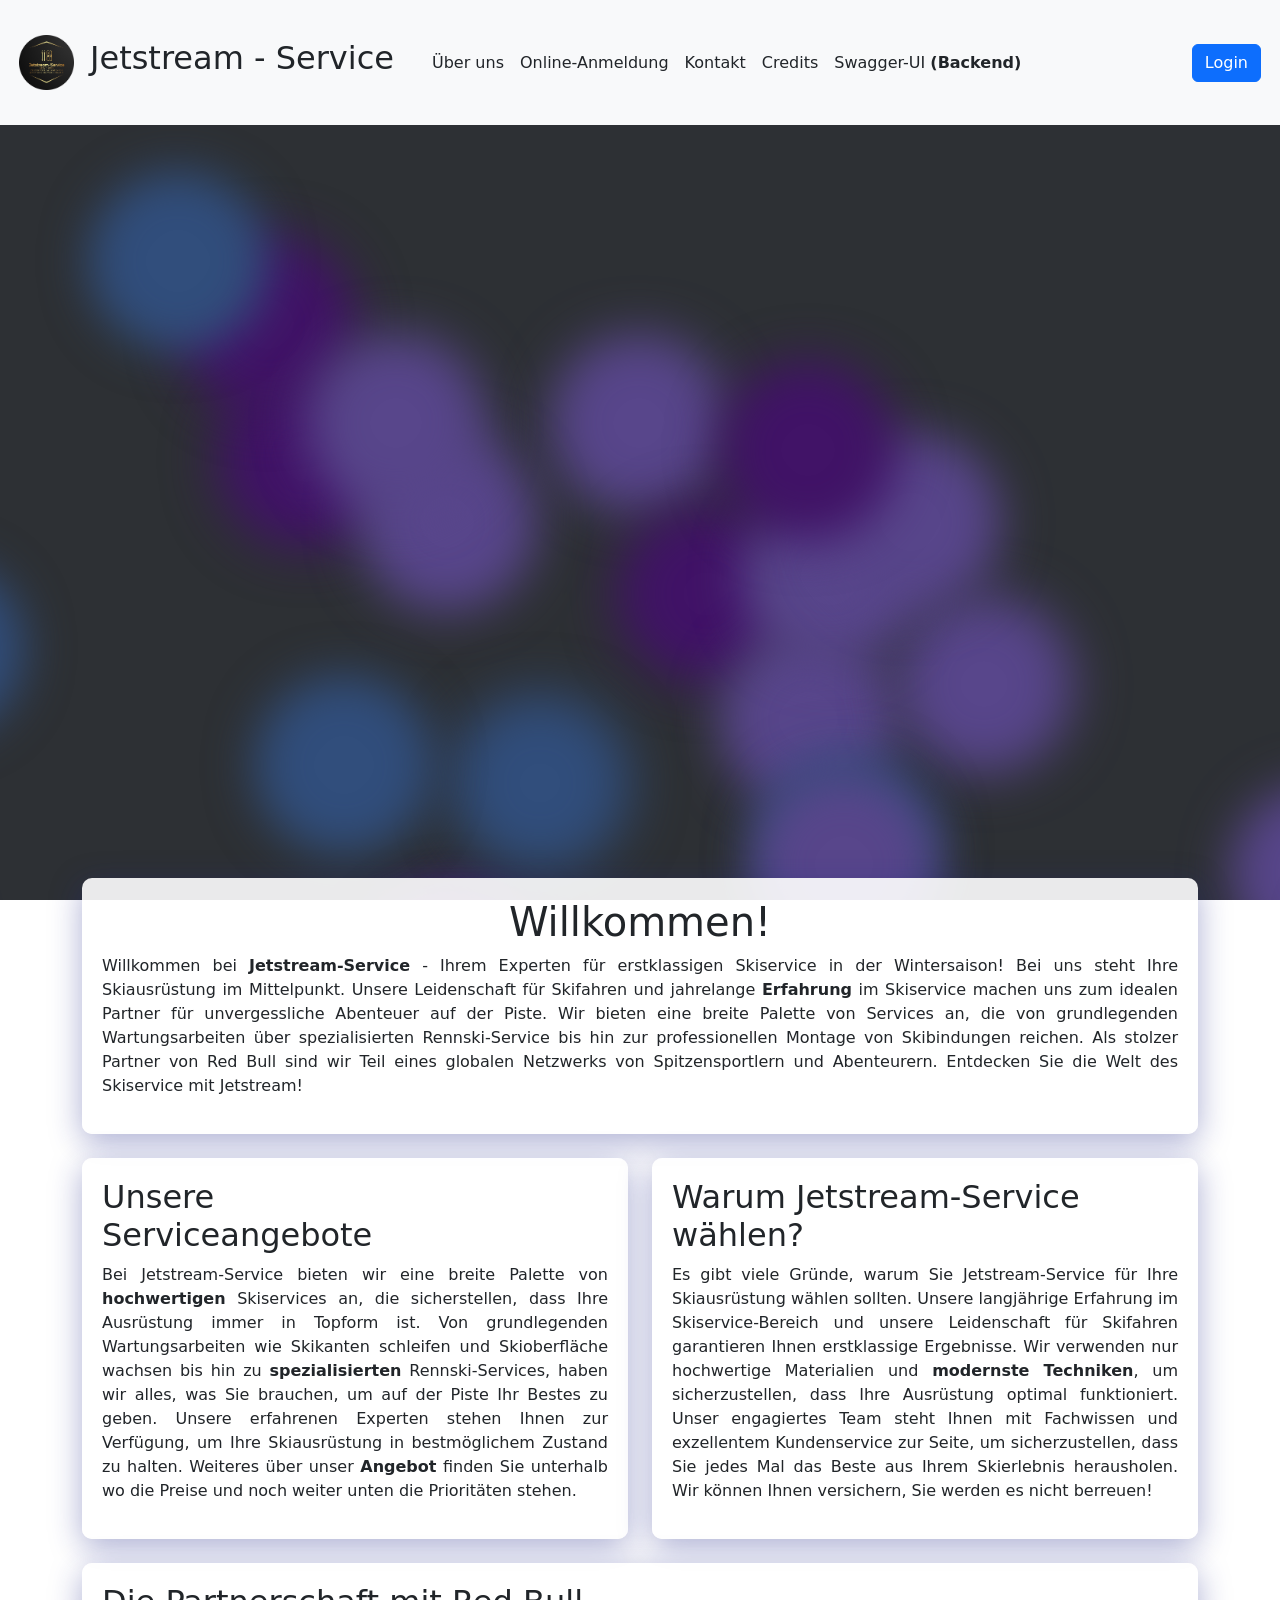
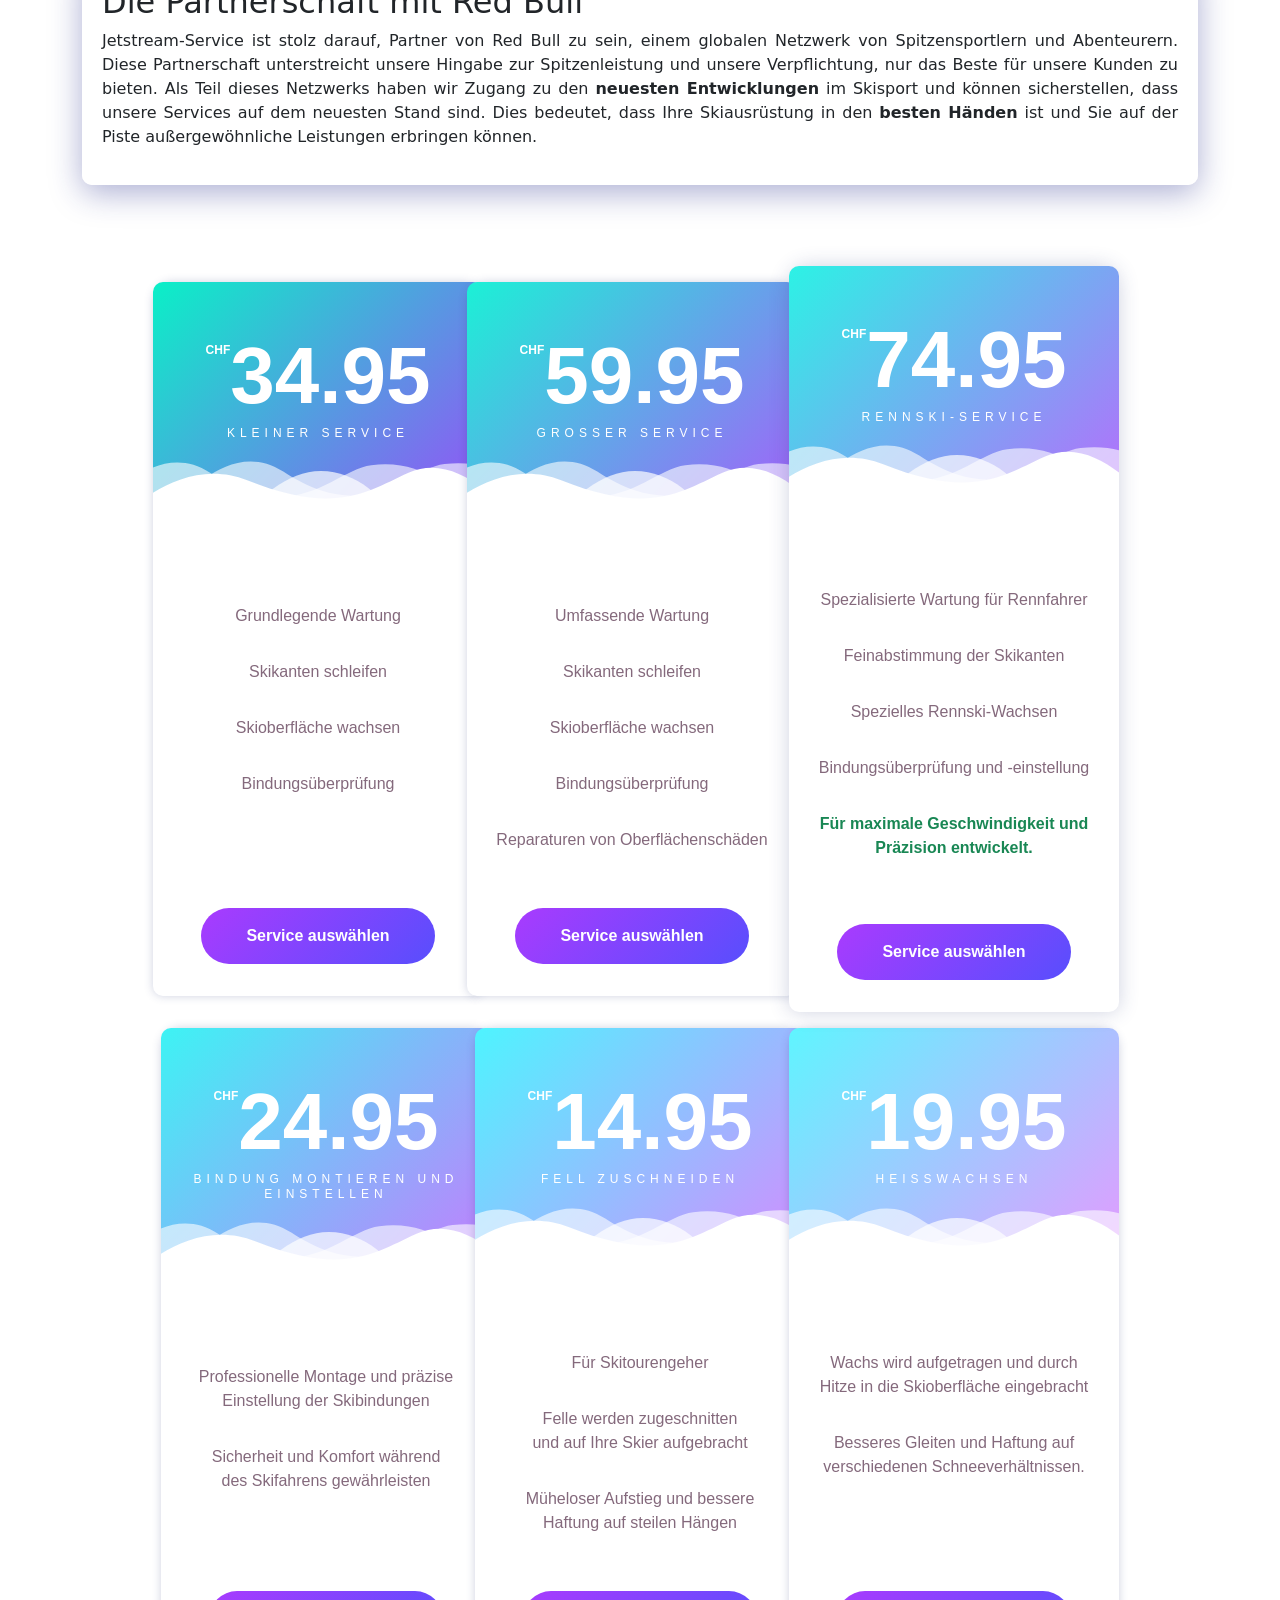
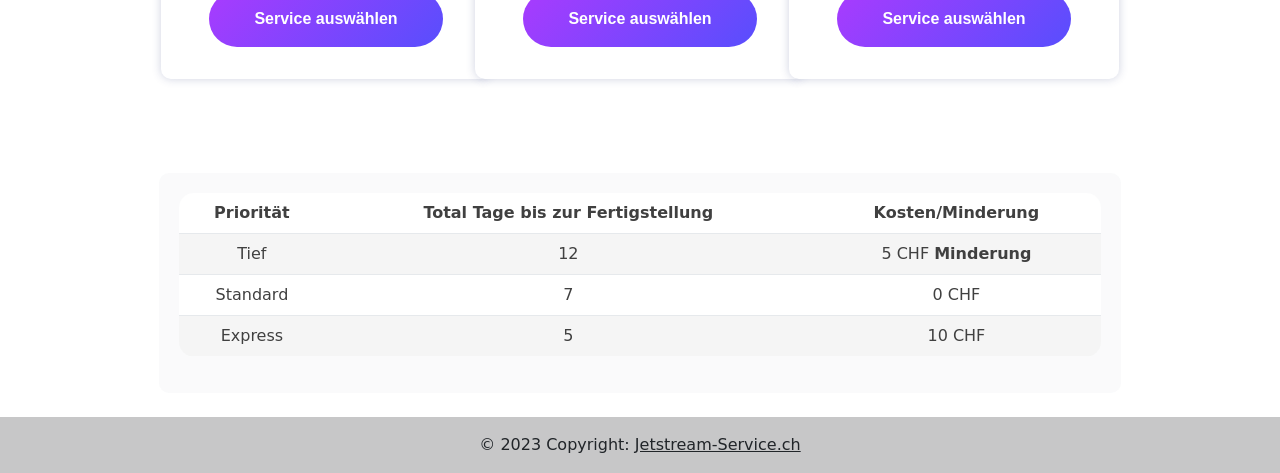
==== JetStreamAPI/wwwroot/index.html @ 01132467 "Added first version of the Frontend It is linked to the backend" ====
<!DOCTYPE html>
<html lang="en">

<head>
    <!-- TEMPLATE_START: templates\head.html -->
    <meta charset="UTF-8" />
    <meta name="viewport" content="width=device-width, initial-scale=1.0" />
    <link rel="icon" type="image/png" href="Web-logo.png" />
    <link rel="stylesheet" href="styles/background.css" />
    <link rel="stylesheet" href="styles/styles.css" />
    <link rel="stylesheet" href="styles/pricing.css">
    <link rel="stylesheet" href="styles/navigationsize.css">
    <link href="https://cdn.jsdelivr.net/npm/bootstrap@5.3.1/dist/css/bootstrap.min.css" rel="stylesheet"
        integrity="sha384-4bw+/aepP/YC94hEpVNVgiZdgIC5+VKNBQNGCHeKRQN+PtmoHDEXuppvnDJzQIu9" crossorigin="anonymous" />
    <!-- TEMPLATE_END: templates\head.html -->
    <link rel="stylesheet" href="styles/priority.css" />
    <script src="js/auth.js"></script>
    <title>Jetstream Hauptseite</title>
</head>

<body>
    <div class="background">
        <span></span>
        <span></span>
        <span></span>
        <span></span>
        <span></span>
        <span></span>
        <span></span>
        <span></span>
        <span></span>
        <span></span>
        <span></span>
        <span></span>
        <span></span>
        <span></span>
        <span></span>
        <span></span>
        <span></span>
        <span></span>
        <span></span>
        <span></span>
        <span></span>
        <span></span>
        <span></span>
        <span></span>
        <span></span>
        <span></span>
        <span></span>
    </div>
<!-- TEMPLATE_START: templates\navigation.html -->
<nav class="navbar navbar-expand-lg bg-body-tertiary fixed-top expanded" id="navbarid">
    <div class="container-fluid">
        <a class="navbar-brand" href="index.html">
            <img src="Jetstream-Circle-Logo.png" alt="Logo" width="55" height="55">
        </a>
        <h2 class="navbar-title"><a class="nav-link" href="index.html">Jetstream - Service</a></h2>
        <button
            class="navbar-toggler"
            type="button"
            data-bs-toggle="collapse"
            data-bs-target="#navbarNav"
            aria-controls="navbarNav"
            aria-expanded="false"
            aria-label="Toggle navigation"
        >
            <span class="navbar-toggler-icon"></span>
        </button>
        <div class="collapse navbar-collapse" id="navbarNav">
            <ul class="navbar-nav">
                <li class="nav-item">
                    <a class="nav-link" href="about-us.html">Über uns</a>
                </li>
                <li class="nav-item">
                    <a class="nav-link" href="buy.html">Online-Anmeldung</a>
                </li>
                <li class="nav-item">
                    <a class="nav-link" href="contact.html">Kontakt</a>
                </li>
                <li class="nav-item">
                    <a class="nav-link" href="credits.html">Credits</a>
                </li>
                <li class="nav-item">
                    <a class="nav-link" target="_blank" href="https://localhost:7092/swagger">Swagger-UI <strong>(Backend)</strong></a>
                </li>
            </ul>
            <ul class="navbar-nav ms-auto">
                <li class="nav-item">
                    <a href="registration.html" class="btn btn-primary" id="loginLink">Login</a>
                    <button class="btn btn-secondary" id="logoutButton" type="button" style="display: none;">Logout</button>
                </li>
            </ul>
        </div>
    </div>
</nav>
<!-- TEMPLATE_END: templates\navigation.html -->
    <div class="container" id="video-text-container">
        <div class="row">
            <div class="col-md-12 ">
                <div class="video-container">
                    <video autoplay loop muted>
                        <source src="Freeskiing-Redbull.mp4" type="video/mp4" />
                    </video>
                </div>
            </div>

            <div class="col-md-12">
                <div class="service-section bg-box mb-4">
                    <h1 class="text-center">Willkommen!</h1>
                    <p align="justify">
                        Willkommen bei <strong>Jetstream-Service</strong> - Ihrem Experten für erstklassigen Skiservice
                        in der Wintersaison!
                        Bei uns steht Ihre Skiausrüstung im Mittelpunkt. Unsere Leidenschaft für Skifahren und
                        jahrelange <strong>Erfahrung</strong>
                        im Skiservice machen uns zum idealen Partner für unvergessliche Abenteuer auf der Piste.
                        Wir bieten eine breite Palette von Services an, die von grundlegenden Wartungsarbeiten über
                        spezialisierten
                        Rennski-Service bis hin zur professionellen Montage von Skibindungen reichen.
                        Als stolzer Partner von Red Bull sind wir Teil eines globalen Netzwerks von Spitzensportlern und
                        Abenteurern.
                        Entdecken Sie die Welt des Skiservice mit Jetstream!
                    </p>
                </div>
            </div>

        </div>
        <div class="row">
            <div class="col-md-6">
                <div class="service-section bg-box mb-4">
                    <h2 class="section-title">Unsere<br>Serviceangebote</h2>
                    <p align="justify">
                        Bei Jetstream-Service bieten wir eine breite Palette von <strong>hochwertigen</strong>
                        Skiservices an,
                        die sicherstellen, dass Ihre Ausrüstung immer in Topform ist. Von grundlegenden Wartungsarbeiten
                        wie Skikanten schleifen und Skioberfläche wachsen bis hin zu <strong>spezialisierten</strong>
                        Rennski-Services,
                        haben wir alles, was Sie brauchen, um auf der Piste Ihr Bestes zu geben. Unsere erfahrenen
                        Experten
                        stehen Ihnen zur Verfügung, um Ihre Skiausrüstung in bestmöglichem Zustand zu halten. Weiteres
                        über
                        unser <strong>Angebot</strong> finden Sie unterhalb wo die Preise und noch weiter unten die
                        Prioritäten stehen.
                    </p>
                </div>
            </div>
            <div class="col-md-6">
                <div class="service-section bg-box mb-4">
                    <h2 class="section-title">Warum Jetstream-Service <br>wählen?</h2>
                    <p align="justify">
                        Es gibt viele Gründe, warum Sie Jetstream-Service für Ihre Skiausrüstung wählen sollten.
                        Unsere langjährige Erfahrung im Skiservice-Bereich und unsere Leidenschaft für Skifahren
                        garantieren Ihnen erstklassige Ergebnisse. Wir verwenden nur hochwertige Materialien und
                        <strong>modernste
                            Techniken</strong>, um sicherzustellen, dass Ihre Ausrüstung optimal funktioniert. Unser
                        engagiertes Team
                        steht Ihnen mit Fachwissen und exzellentem Kundenservice zur Seite, um sicherzustellen, dass Sie
                        jedes Mal das Beste aus Ihrem Skierlebnis herausholen. Wir können Ihnen versichern, Sie werden
                        es nicht
                        berreuen!
                    </p>
                </div>
            </div>
        </div>
        <div class="row">
            <div class="col-md-12">
                <div class="service-section bg-box mb-4">
                    <h2 class="section-title">Die Partnerschaft mit Red Bull</h2>
                    <p align="justify">
                        Jetstream-Service ist stolz darauf, Partner von Red Bull zu sein, einem globalen Netzwerk
                        von Spitzensportlern und Abenteurern. Diese Partnerschaft unterstreicht unsere Hingabe zur
                        Spitzenleistung und unsere Verpflichtung, nur das Beste für unsere Kunden zu bieten. Als Teil
                        dieses Netzwerks haben wir Zugang zu den <strong>neuesten Entwicklungen</strong> im Skisport und
                        können sicherstellen,
                        dass unsere Services auf dem neuesten Stand sind. Dies bedeutet, dass Ihre Skiausrüstung in den
                        <strong>besten
                            Händen</strong> ist und Sie auf der Piste außergewöhnliche Leistungen erbringen können.
                    </p>
                </div>
            </div>
        </div>
    </div>

    <section class="pricing-container">
        <center>
            <div class="pricing pricing-palden">
                <div class="pricing-item features-item ja-animate" data-animation="move-from-bottom" data-delay="item-0"
                    style="min-height: 497px;">
                    <div class="pricing-deco" style="background: linear-gradient(135deg,#0af0c7, #a93bfe)">
                        <svg class="pricing-deco-img" enable-background="new 0 0 300 100" height="100px" id="Layer_1"
                            preserveAspectRatio="none" version="1.1" viewBox="0 0 300 100" width="300px" x="0px"
                            xml:space="preserve" y="0px">
                            <path class="deco-layer deco-layer--1"
                                d="M30.913,43.944c0,0,42.911-34.464,87.51-14.191c77.31,35.14,113.304-1.952,146.638-4.729c48.654-4.056,69.94,16.218,69.94,16.218v54.396H30.913V43.944z"
                                fill="#FFFFFF" opacity="0.6"></path>
                            <path class="deco-layer deco-layer--2"
                                d="M-35.667,44.628c0,0,42.91-34.463,87.51-14.191c77.31,35.141,113.304-1.952,146.639-4.729c48.653-4.055,69.939,16.218,69.939,16.218v54.396H-35.667V44.628z"
                                fill="#FFFFFF" opacity="0.6"></path>
                            <path class="deco-layer deco-layer--3"
                                d="M43.415,98.342c0,0,48.283-68.927,109.133-68.927c65.886,0,97.983,67.914,97.983,67.914v3.716H42.401L43.415,98.342z"
                                fill="#FFFFFF" opacity="0.7"></path>
                            <path class="deco-layer deco-layer--4"
                                d="M-34.667,62.998c0,0,56-45.667,120.316-27.839C167.484,57.842,197,41.332,232.286,30.428c53.07-16.399,104.047,36.903,104.047,36.903l1.333,36.667l-372-2.954L-34.667,62.998z"
                                fill="#FFFFFF"></path>
                        </svg>
                        <div class="pricing-price"><span class="pricing-currency">CHF</span>34.95

                        </div>
                        <h3 class="pricing-title">Kleiner Service</h3>
                    </div>
                    <ul class="pricing-feature-list">
                        <li class="pricing-feature">Grundlegende Wartung</li>
                        <li class="pricing-feature">Skikanten schleifen</li>
                        <li class="pricing-feature">Skioberfläche wachsen</li>
                        <li class="pricing-feature">Bindungsüberprüfung</li>
                    </ul>
                    <button class="pricing-action select-option" data-option="Kleiner-Service">Service auswählen</button>
                </div>
                <div class="pricing-item features-item ja-animate" data-animation="move-from-bottom" data-delay="item-0"
                    style="min-height: 497px;">
                    <div class="pricing-deco" style="background-image: linear-gradient(135deg, #1bf1d6, #b84bff)">
                        <svg class="pricing-deco-img" enable-background="new 0 0 300 100" height="100px" id="Layer_1"
                            preserveAspectRatio="none" version="1.1" viewBox="0 0 300 100" width="300px" x="0px"
                            xml:space="preserve" y="0px">
                            <path class="deco-layer deco-layer--1"
                                d="M30.913,43.944c0,0,42.911-34.464,87.51-14.191c77.31,35.14,113.304-1.952,146.638-4.729c48.654-4.056,69.94,16.218,69.94,16.218v54.396H30.913V43.944z"
                                fill="#FFFFFF" opacity="0.6"></path>
                            <path class="deco-layer deco-layer--2"
                                d="M-35.667,44.628c0,0,42.91-34.463,87.51-14.191c77.31,35.141,113.304-1.952,146.639-4.729c48.653-4.055,69.939,16.218,69.939,16.218v54.396H-35.667V44.628z"
                                fill="#FFFFFF" opacity="0.6"></path>
                            <path class="deco-layer deco-layer--3"
                                d="M43.415,98.342c0,0,48.283-68.927,109.133-68.927c65.886,0,97.983,67.914,97.983,67.914v3.716H42.401L43.415,98.342z"
                                fill="#FFFFFF" opacity="0.7"></path>
                            <path class="deco-layer deco-layer--4"
                                d="M-34.667,62.998c0,0,56-45.667,120.316-27.839C167.484,57.842,197,41.332,232.286,30.428c53.07-16.399,104.047,36.903,104.047,36.903l1.333,36.667l-372-2.954L-34.667,62.998z"
                                fill="#FFFFFF"></path>
                        </svg>
                        <div class="pricing-price"><span class="pricing-currency">CHF</span>59.95

                        </div>
                        <h3 class="pricing-title">Grosser Service</h3>
                    </div>
                    <ul class="pricing-feature-list">
                        <li class="pricing-feature">Umfassende Wartung</li>
                        <li class="pricing-feature">Skikanten schleifen</li>
                        <li class="pricing-feature">Skioberfläche wachsen</li>
                        <li class="pricing-feature">Bindungsüberprüfung</li>
                        <li class="pricing-feature">Reparaturen von Oberflächenschäden</li>
                    </ul>
                    <button class="pricing-action select-option" data-option="Grosser-Service">Service auswählen</button>
                </div>
                <!--"pricing__item--featured" sorgt dafür dass es hervorgehoben wird. -->
                <div class="pricing-item features-item ja-animate pricing__item--featured"
                    data-animation="move-from-bottom" data-delay="item-0" style="min-height: 497px;">
                    <div class="pricing-deco" style="background-image: linear-gradient(135deg, #2cf2e5, #c75cff)">
                        <svg class="pricing-deco-img" enable-background="new 0 0 300 100" height="100px" id="Layer_1"
                            preserveAspectRatio="none" version="1.1" viewBox="0 0 300 100" width="300px" x="0px"
                            xml:space="preserve" y="0px">
                            <path class="deco-layer deco-layer--1"
                                d="M30.913,43.944c0,0,42.911-34.464,87.51-14.191c77.31,35.14,113.304-1.952,146.638-4.729c48.654-4.056,69.94,16.218,69.94,16.218v54.396H30.913V43.944z"
                                fill="#FFFFFF" opacity="0.6"></path>
                            <path class="deco-layer deco-layer--2"
                                d="M-35.667,44.628c0,0,42.91-34.463,87.51-14.191c77.31,35.141,113.304-1.952,146.639-4.729c48.653-4.055,69.939,16.218,69.939,16.218v54.396H-35.667V44.628z"
                                fill="#FFFFFF" opacity="0.6"></path>
                            <path class="deco-layer deco-layer--3"
                                d="M43.415,98.342c0,0,48.283-68.927,109.133-68.927c65.886,0,97.983,67.914,97.983,67.914v3.716H42.401L43.415,98.342z"
                                fill="#FFFFFF" opacity="0.7"></path>
                            <path class="deco-layer deco-layer--4"
                                d="M-34.667,62.998c0,0,56-45.667,120.316-27.839C167.484,57.842,197,41.332,232.286,30.428c53.07-16.399,104.047,36.903,104.047,36.903l1.333,36.667l-372-2.954L-34.667,62.998z"
                                fill="#FFFFFF"></path>
                        </svg>
                        <div class="pricing-price"><span class="pricing-currency">CHF</span>74.95

                        </div>
                        <h3 class="pricing-title">Rennski-Service</h3>
                    </div>
                    <ul class="pricing-feature-list">
                        <li class="pricing-feature">Spezialisierte Wartung für Rennfahrer</li>
                        <li class="pricing-feature">Feinabstimmung der Skikanten</li>
                        <li class="pricing-feature">Spezielles Rennski-Wachsen</li>
                        <li class="pricing-feature">Bindungsüberprüfung und -einstellung</li>
                        <li class="pricing-feature text-success"><strong>Für maximale Geschwindigkeit und Präzision
                                entwickelt.</strong></li>
                    </ul>
                    <button class="pricing-action select-option" data-option="Rennski-Service">Service auswählen</button>
                </div>
                <div class="pricing-item features-item ja-animate" data-animation="move-from-bottom" data-delay="item-0"
                    style="min-height: 497px;">
                    <div class="pricing-deco" style="background-image: linear-gradient(135deg, #3df3f4, #d66dff)">
                        <svg class="pricing-deco-img" enable-background="new 0 0 300 100" height="100px" id="Layer_1"
                            preserveAspectRatio="none" version="1.1" viewBox="0 0 300 100" width="300px" x="0px"
                            xml:space="preserve" y="0px">
                            <path class="deco-layer deco-layer--1"
                                d="M30.913,43.944c0,0,42.911-34.464,87.51-14.191c77.31,35.14,113.304-1.952,146.638-4.729c48.654-4.056,69.94,16.218,69.94,16.218v54.396H30.913V43.944z"
                                fill="#FFFFFF" opacity="0.6"></path>
                            <path class="deco-layer deco-layer--2"
                                d="M-35.667,44.628c0,0,42.91-34.463,87.51-14.191c77.31,35.141,113.304-1.952,146.639-4.729c48.653-4.055,69.939,16.218,69.939,16.218v54.396H-35.667V44.628z"
                                fill="#FFFFFF" opacity="0.6"></path>
                            <path class="deco-layer deco-layer--3"
                                d="M43.415,98.342c0,0,48.283-68.927,109.133-68.927c65.886,0,97.983,67.914,97.983,67.914v3.716H42.401L43.415,98.342z"
                                fill="#FFFFFF" opacity="0.7"></path>
                            <path class="deco-layer deco-layer--4"
                                d="M-34.667,62.998c0,0,56-45.667,120.316-27.839C167.484,57.842,197,41.332,232.286,30.428c53.07-16.399,104.047,36.903,104.047,36.903l1.333,36.667l-372-2.954L-34.667,62.998z"
                                fill="#FFFFFF"></path>
                        </svg>
                        <div class="pricing-price"><span class="pricing-currency">CHF</span>24.95

                        </div>
                        <h3 class="pricing-title">Bindung montieren und einstellen</h3>
                    </div>
                    <ul class="pricing-feature-list">
                        <li class="pricing-feature">Professionelle Montage und präzise<br>Einstellung der Skibindungen
                        </li>
                        <li class="pricing-feature">Sicherheit und Komfort während<br>des Skifahrens gewährleisten</li>
                    </ul>
                    <button class="pricing-action select-option" data-option="Bindung-montieren-und-einstellen">Service auswählen</button>
                </div>
                <div class="pricing-item features-item ja-animate" data-animation="move-from-bottom" data-delay="item-1"
                    style="min-height: 497px;">
                    <div class="pricing-deco" style="background-image: linear-gradient(135deg, #4ef4ff, #e57eff)">
                        <svg class="pricing-deco-img" enable-background="new 0 0 300 100" height="100px" id="Layer_1"
                            preserveAspectRatio="none" version="1.1" viewBox="0 0 300 100" width="300px" x="0px"
                            xml:space="preserve" y="0px">
                            <path class="deco-layer deco-layer--1"
                                d="M30.913,43.944c0,0,42.911-34.464,87.51-14.191c77.31,35.14,113.304-1.952,146.638-4.729c48.654-4.056,69.94,16.218,69.94,16.218v54.396H30.913V43.944z"
                                fill="#FFFFFF" opacity="0.6"></path>
                            <path class="deco-layer deco-layer--2"
                                d="M-35.667,44.628c0,0,42.91-34.463,87.51-14.191c77.31,35.141,113.304-1.952,146.639-4.729c48.653-4.055,69.939,16.218,69.939,16.218v54.396H-35.667V44.628z"
                                fill="#FFFFFF" opacity="0.6"></path>
                            <path class="deco-layer deco-layer--3"
                                d="M43.415,98.342c0,0,48.283-68.927,109.133-68.927c65.886,0,97.983,67.914,97.983,67.914v3.716H42.401L43.415,98.342z"
                                fill="#FFFFFF" opacity="0.7"></path>
                            <path class="deco-layer deco-layer--4"
                                d="M-34.667,62.998c0,0,56-45.667,120.316-27.839C167.484,57.842,197,41.332,232.286,30.428c53.07-16.399,104.047,36.903,104.047,36.903l1.333,36.667l-372-2.954L-34.667,62.998z"
                                fill="#FFFFFF"></path>
                        </svg>
                        <div class="pricing-price"><span class="pricing-currency">CHF</span>14.95

                        </div>
                        <h3 class="pricing-title">Fell zuschneiden</h3>
                    </div>
                    <ul class="pricing-feature-list">
                        <li class="pricing-feature">Für Skitourengeher</li>
                        <li class="pricing-feature">Felle werden zugeschnitten<br>und auf Ihre Skier aufgebracht</li>
                        <li class="pricing-feature">Müheloser Aufstieg und bessere<br>Haftung auf steilen Hängen</li>
                    </ul>
                    <button class="pricing-action select-option" data-option="Fell-zuschneiden">Service auswählen</button>
                </div>
                <div class="pricing-item features-item ja-animate" data-animation="move-from-bottom" data-delay="item-2"
                    style="min-height: 497px;">
                    <div class="pricing-deco" style="background-image: linear-gradient(135deg, #5ff5ff, #f48fff)">
                        <svg class="pricing-deco-img" enable-background="new 0 0 300 100" height="100px" id="Layer_1"
                            preserveAspectRatio="none" version="1.1" viewBox="0 0 300 100" width="300px" x="0px"
                            xml:space="preserve" y="0px">
                            <path class="deco-layer deco-layer--1"
                                d="M30.913,43.944c0,0,42.911-34.464,87.51-14.191c77.31,35.14,113.304-1.952,146.638-4.729c48.654-4.056,69.94,16.218,69.94,16.218v54.396H30.913V43.944z"
                                fill="#FFFFFF" opacity="0.6"></path>
                            <path class="deco-layer deco-layer--2"
                                d="M-35.667,44.628c0,0,42.91-34.463,87.51-14.191c77.31,35.141,113.304-1.952,146.639-4.729c48.653-4.055,69.939,16.218,69.939,16.218v54.396H-35.667V44.628z"
                                fill="#FFFFFF" opacity="0.6"></path>
                            <path class="deco-layer deco-layer--3"
                                d="M43.415,98.342c0,0,48.283-68.927,109.133-68.927c65.886,0,97.983,67.914,97.983,67.914v3.716H42.401L43.415,98.342z"
                                fill="#FFFFFF" opacity="0.7"></path>
                            <path class="deco-layer deco-layer--4"
                                d="M-34.667,62.998c0,0,56-45.667,120.316-27.839C167.484,57.842,197,41.332,232.286,30.428c53.07-16.399,104.047,36.903,104.047,36.903l1.333,36.667l-372-2.954L-34.667,62.998z"
                                fill="#FFFFFF"></path>
                        </svg>
                        <div class="pricing-price"><span class="pricing-currency">CHF</span>19.95

                        </div>
                        <h3 class="pricing-title">Heisswachsen</h3>
                    </div>
                    <ul class="pricing-feature-list">
                        <li class="pricing-feature">Wachs wird aufgetragen und durch<br>Hitze in die Skioberfläche
                            eingebracht</li>
                        <li class="pricing-feature">Besseres Gleiten und Haftung auf<br>verschiedenen
                            Schneeverhältnissen.</li>
                    </ul>
                    <button class="pricing-action select-option" data-option="Heisswachsen">Service auswählen</button>
                </div>


    </section>
    <div class="rounded-box text-center; width 100% col-md-12" id="table-opacity">
        <table class="table table-striped table-condensed text-center rounded-table custom-table">
            <thead>
                <tr>
                    <th>Priorität</th>
                    <th>Total Tage bis zur Fertigstellung</th>
                    <th>Kosten/Minderung</th>
                </tr>
            </thead>
            <tbody>
                <tr>
                    <td>Tief</td>
                    <td>12</td>
                    <td>5 CHF <strong>Minderung</strong></td>
                </tr>
                <tr>
                    <td>Standard</td>
                    <td>7</td>
                    <td>0 CHF</td>
                </tr>
                <tr>
                    <td>Express</td>
                    <td>5</td>
                    <td>10 CHF</td>
                </tr>
            </tbody>
        </table>
    </div>
    <br>

    <footer class="bg-light text-center text-lg-start">

        <div class="text-center p-3" style="background-color: rgba(0, 0, 0, 0.2);">
            © 2023 Copyright:
            <a class="text-dark" href="index.html">Jetstream-Service.ch</a>
        </div>
    </footer>
    <script src="https://cdn.jsdelivr.net/npm/bootstrap@5.3.1/dist/js/bootstrap.bundle.min.js"
        integrity="sha384-HwwvtgBNo3bZJJLYd8oVXjrBZt8cqVSpeBNS5n7C8IVInixGAoxmnlMuBnhbgrkm" crossorigin="anonymous">
        </script>
    <script src="js/navigation-animation.js"></script>
    <script src="js/serviceselection.js"></script>
    <script src="js/localstorage.js"></script>
</body>

</html>
---- JetStreamAPI/wwwroot/styles/background.css ----
@keyframes move {
  100% {
    transform: translate3d(0, 0, 1px) rotate(360deg);
  }
}

.background {
  position: fixed;
  width: 100vw;
  height: 100vh;
  top: 0;
  left: 0;
  background: #2d3034;
  overflow: hidden;
  z-index: -1;
}

.background span {
  width: 20vmin;
  height: 20vmin;
  border-radius: 20vmin;
  backface-visibility: hidden;
  position: absolute;
  animation: move;
  animation-duration: 27;
  animation-timing-function: linear;
  animation-iteration-count: infinite;
}

.background span:nth-child(0) {
  color: #411367;
  top: 49%;
  left: 69%;
  animation-duration: 166s;
  animation-delay: -14s;
  transform-origin: 7vw 4vh;
  box-shadow: -40vmin 0 5.0911443418275315vmin currentColor;
}
.background span:nth-child(1) {
  color: #58468b;
  top: 37%;
  left: 71%;
  animation-duration: 213s;
  animation-delay: -86s;
  transform-origin: 18vw 17vh;
  box-shadow: -40vmin 0 5.569161486841486vmin currentColor;
}
.background span:nth-child(2) {
  color: #411367;
  top: 41%;
  left: 45%;
  animation-duration: 169s;
  animation-delay: -26s;
  transform-origin: -18vw 23vh;
  box-shadow: -40vmin 0 5.639182262402427vmin currentColor;
}
.background span:nth-child(3) {
  color: #58468b;
  top: 87%;
  left: 68%;
  animation-duration: 67s;
  animation-delay: -80s;
  transform-origin: -15vw 13vh;
  box-shadow: 40vmin 0 5.332234961254838vmin currentColor;
}
.background span:nth-child(4) {
  color: #58468b;
  top: 100%;
  left: 56%;
  animation-duration: 200s;
  animation-delay: -134s;
  transform-origin: 6vw -13vh;
  box-shadow: -40vmin 0 5.548313280773083vmin currentColor;
}
.background span:nth-child(5) {
  color: #411367;
  top: 56%;
  left: 20%;
  animation-duration: 83s;
  animation-delay: -130s;
  transform-origin: -21vw 21vh;
  box-shadow: 40vmin 0 5.760729331180556vmin currentColor;
}
.background span:nth-child(6) {
  color: #411367;
  top: 96%;
  left: 75%;
  animation-duration: 202s;
  animation-delay: -108s;
  transform-origin: 12vw -9vh;
  box-shadow: 40vmin 0 5.460812747637511vmin currentColor;
}
.background span:nth-child(7) {
  color: #411367;
  top: 99%;
  left: 57%;
  animation-duration: 24s;
  animation-delay: -202s;
  transform-origin: 20vw -3vh;
  box-shadow: -40vmin 0 5.658533231831892vmin currentColor;
}
.background span:nth-child(8) {
  color: #58468b;
  top: 48%;
  left: 56%;
  animation-duration: 114s;
  animation-delay: -169s;
  transform-origin: -3vw -21vh;
  box-shadow: -40vmin 0 5.392954949250462vmin currentColor;
}
.background span:nth-child(9) {
  color: #58468b;
  top: 70%;
  left: 28%;
  animation-duration: 117s;
  animation-delay: -17s;
  transform-origin: 8vw 7vh;
  box-shadow: 40vmin 0 5.347915215717762vmin currentColor;
}
.background span:nth-child(10) {
  color: #411367;
  top: 39%;
  left: 95%;
  animation-duration: 99s;
  animation-delay: -228s;
  transform-origin: 19vw 23vh;
  box-shadow: 40vmin 0 5.003645798040459vmin currentColor;
}
.background span:nth-child(11) {
  color: #58468b;
  top: 66%;
  left: 98%;
  animation-duration: 108s;
  animation-delay: -179s;
  transform-origin: -23vw -22vh;
  box-shadow: -40vmin 0 5.691194141812428vmin currentColor;
}
.background span:nth-child(12) {
  color: #314e7c;
  top: 77%;
  left: 7%;
  animation-duration: 100s;
  animation-delay: -71s;
  transform-origin: 24vw -13vh;
  box-shadow: 40vmin 0 5.871433268231711vmin currentColor;
}
.background span:nth-child(13) {
  color: #411367;
  top: 26%;
  left: 42%;
  animation-duration: 165s;
  animation-delay: -79s;
  transform-origin: -4vw -19vh;
  box-shadow: -40vmin 0 5.570686808134637vmin currentColor;
}
.background span:nth-child(14) {
  color: #314e7c;
  top: 21%;
  left: 8%;
  animation-duration: 167s;
  animation-delay: -97s;
  transform-origin: -7vw -18vh;
  box-shadow: -40vmin 0 5.717942708933917vmin currentColor;
}
.background span:nth-child(15) {
  color: #314e7c;
  top: 38%;
  left: 89%;
  animation-duration: 219s;
  animation-delay: -114s;
  transform-origin: 22vw -15vh;
  box-shadow: 40vmin 0 5.248126015315776vmin currentColor;
}
.background span:nth-child(16) {
  color: #314e7c;
  top: 84%;
  left: 31%;
  animation-duration: 206s;
  animation-delay: -69s;
  transform-origin: -7vw 11vh;
  box-shadow: 40vmin 0 5.504964281580543vmin currentColor;
}
.background span:nth-child(17) {
  color: #58468b;
  top: 37%;
  left: 52%;
  animation-duration: 9s;
  animation-delay: -79s;
  transform-origin: -23vw 11vh;
  box-shadow: -40vmin 0 5.5148395527303835vmin currentColor;
}
.background span:nth-child(18) {
  color: #314e7c;
  top: 19%;
  left: 35%;
  animation-duration: 90s;
  animation-delay: -109s;
  transform-origin: 17vw 5vh;
  box-shadow: -40vmin 0 5.0739022905794835vmin currentColor;
}
.background span:nth-child(19) {
  color: #314e7c;
  top: 75%;
  left: 48%;
  animation-duration: 89s;
  animation-delay: -203s;
  transform-origin: 3vw -11vh;
  box-shadow: -40vmin 0 5.185465204675946vmin currentColor;
}
.background span:nth-child(20) {
  color: #58468b;
  top: 54%;
  left: 86%;
  animation-duration: 189s;
  animation-delay: -61s;
  transform-origin: 23vw -2vh;
  box-shadow: -40vmin 0 5.160062034580795vmin currentColor;
}
.background span:nth-child(21) {
  color: #314e7c;
  top: 93%;
  left: 78%;
  animation-duration: 192s;
  animation-delay: -61s;
  transform-origin: 9vw 19vh;
  box-shadow: 40vmin 0 5.171541494360904vmin currentColor;
}
.background span:nth-child(22) {
  color: #58468b;
  top: 86%;
  left: 87%;
  animation-duration: 162s;
  animation-delay: -119s;
  transform-origin: 2vw -9vh;
  box-shadow: -40vmin 0 5.354948117627009vmin currentColor;
}
.background span:nth-child(23) {
  color: #58468b;
  top: 95%;
  left: 10%;
  animation-duration: 230s;
  animation-delay: -38s;
  transform-origin: 20vw 22vh;
  box-shadow: -40vmin 0 5.733707632764531vmin currentColor;
}
.background span:nth-child(24) {
  color: #58468b;
  top: 48%;
  left: 36%;
  animation-duration: 126s;
  animation-delay: -162s;
  transform-origin: 25vw 23vh;
  box-shadow: 40vmin 0 5.170044320678487vmin currentColor;
}
.background span:nth-child(25) {
  color: #411367;
  top: 40%;
  left: 28%;
  animation-duration: 199s;
  animation-delay: -147s;
  transform-origin: 1vw -7vh;
  box-shadow: 40vmin 0 5.428781474874969vmin currentColor;
}
.background span:nth-child(26) {
  color: #314e7c;
  top: 62%;
  left: 16%;
  animation-duration: 220s;
  animation-delay: -25s;
  transform-origin: 7vw 18vh;
  box-shadow: -40vmin 0 5.137504142322vmin currentColor;
}
---- JetStreamAPI/wwwroot/styles/styles.css ----
.anmeldung {
  z-index: 1000;
}

.title-white {
  color: white;
}

.video-container {
  position: relative;
  padding-bottom: 56.25%; /* 16:9 aspect ratio */
  overflow: hidden;
  border-radius: 10px; /* Rounded corners */
  margin-bottom: 100px;
}

.video-container video {
  position: absolute;
  top: 0;
  left: 0;
  width: 100%;
  height: 100%;
}

#video-text-container {
  margin-top: 150px;
  margin-bottom: 150px;
}

.rounded-box {
  background-color: #f8f9fa;
  border-radius: 10px;
  padding: 20px;
  margin-top: 20px;
  width: 80%;
  margin-left: auto;
  margin-right: auto;
  opacity: 1;
}

.bg-box {
  background: rgba(255, 255, 255, 0.9);
  box-shadow: 0 8px 32px 0 rgba(31, 38, 135, 0.37);
  border-radius: 10px;
}

.service-section {
  padding: 20px; /* Adjust this value as needed */
}

.navbar-nav .nav-link,
.navbar-title a {
  position: relative;
  transition: color 0.5s ease; /* Adding smooth transition */
  color: inherit; /* Inherit the color from the parent element */
  text-decoration: none; /* Remove default underline */
}

.navbar-nav .nav-link::before,
.navbar-title a::before {
  content: "";
  position: absolute;
  width: 100%;
  height: 2px;
  bottom: 0;
  left: 0;
  background-color: hsl(197, 100%, 76%); /* Change this to your desired color */
  transform: scaleX(0); /* Initial width */
  transform-origin: left;
  transition: transform 0.5s ease; /* Adding animation */
}

.navbar-nav .nav-link:hover,
.navbar-title a:hover {
  color: hwb(266 41% 1%); /* Change this to your desired color */
}

.navbar-nav .nav-link:hover::before,
.navbar-title a:hover::before {
  transform: scaleX(1); /* Expand width on hover */
}

.navbar-title {
  margin-right: 30px; /* Adjust the margin as needed */
}

#table-opacity {
  opacity: 75%;
  max-width: 962px;
}

.center-screen {
  display: flex;
  justify-content: center;
  align-items: center;
  height: 100vh;
}
.custom-form {
  width: 65%;
  border-radius: 10px;
  opacity: 85%;
  padding: 20px;
}

.credit-box {
  position: absolute;
  border-radius: 10px;
  color: white;
  top: 50%;
  left: 50%;
  transform: translate(-50%, -50%);
  padding: 15px;
  text-align: center;
  background: rgba(255, 255, 255, 0.35);
  box-shadow: 0 8px 32px 0 rgba(31, 38, 135, 0.37);
  backdrop-filter: blur(18.5px);
  -webkit-backdrop-filter: blur(18.5px);
  border-radius: 10px;
  border: 1px solid rgba(255, 255, 255, 0.18);
}

.contact-box {
  position: absolute;
  border-radius: 10px;
  color: white;
  top: 50%;
  left: 50%;
  transform: translate(-50%, -50%);
  padding: 15px;
  text-align: center;
  background: rgba(255, 255, 255, 0.55);
  box-shadow: 0 8px 32px 0 rgba(31, 38, 135, 0.37);
  backdrop-filter: blur(18.5px);
  -webkit-backdrop-filter: blur(18.5px);
  border-radius: 10px;
  border: 1px solid rgba(255, 255, 255, 0.18);
}

.about-us-box {
  position: absolute;
  border-radius: 10px;
  color: white;
  top: 50%;
  left: 50%;
  transform: translate(-50%, -50%);
  padding: 15px;
  text-align: center;
  background: rgba(255, 255, 255, 0.55);
  box-shadow: 0 8px 32px 0 rgba(31, 38, 135, 0.37);
  backdrop-filter: blur(18.5px);
  -webkit-backdrop-filter: blur(18.5px);
  border-radius: 10px;
  border: 1px solid rgba(255, 255, 255, 0.18);
}

.pricing-palden {
  max-width: 960px;
}

section {
  margin-top: -125px;
}

.rounded-table {
  background-color: #f8f9fa;
  border-radius: 15px;
  overflow: hidden;
}
/* Target the last row and remove its border */
.custom-table tbody tr:last-child {
  border-bottom: transparent;
}
---- JetStreamAPI/wwwroot/styles/pricing.css ----
body {
  -webkit-font-smoothing: antialiased;
  background-color: rgba(0, 0, 0, 0.8);
}

section {
  color: #7a90ff;
  padding: 2em 0 8em;
  min-height: 100vh;
  position: relative;
  -webkit-font-smoothing: antialiased;
  padding-bottom: 10px;
}

.pricing {
  display: -webkit-flex;
  display: flex;
  -webkit-flex-wrap: wrap;
  flex-wrap: wrap;
  -webkit-justify-content: center;
  justify-content: center;
  width: 100%;
  margin: 0 auto 3em;
}

.pricing-item {
  position: relative;
  display: -webkit-flex;
  display: flex;
  -webkit-flex-direction: column;
  flex-direction: column;
  -webkit-align-items: stretch;
  align-items: stretch;
  text-align: center;
  -webkit-flex: 0 1 330px;
  flex: 0 1 330px;
}

.pricing-action {
  color: inherit;
  border: none;
  background: none;
  cursor: pointer;
}

.pricing-action:focus {
  outline: none;
}

.pricing-feature-list {
  text-align: left;
}

.pricing-palden .pricing-item {
  font-family: "Open Sans", sans-serif;
  cursor: default;
  color: #84697c;
  background: #fff;
  box-shadow: 0 0 10px rgba(46, 59, 125, 0.23);
  border-radius: 20px 20px 10px 10px;
  margin: 1em;
}

@media screen and (min-width: 66.25em) {
  .pricing-palden .pricing-item {
    margin: 1em -0.5em;
  }
  .pricing-palden .pricing__item--featured {
    margin: 0;
    z-index: 10;
    box-shadow: 0 0 20px rgba(46, 59, 125, 0.23);
  }
}

.pricing-palden .pricing-deco {
  border-radius: 10px 10px 0 0;
  background: linear-gradient(135deg, #4097f9, #0af0c7);
  padding: 4em 0 9em;
  position: relative;
}

.pricing-palden .pricing-deco-img {
  position: absolute;
  bottom: 0;
  left: 0;
  width: 100%;
  height: 160px;
}

.pricing-palden .pricing-title {
  font-size: 0.75em;
  margin: 0;
  text-transform: uppercase;
  letter-spacing: 5px;
  color: #fff;
}

.pricing-palden .deco-layer {
  -webkit-transition: -webkit-transform 0.5s;
  transition: transform 0.5s;
}

.pricing-palden .pricing-item:hover .deco-layer--1 {
  -webkit-transform: translate3d(15px, 0, 0);
  transform: translate3d(15px, 0, 0);
}

.pricing-palden .pricing-item:hover .deco-layer--2 {
  -webkit-transform: translate3d(-15px, 0, 0);
  transform: translate3d(-15px, 0, 0);
}

.pricing-palden .icon {
  font-size: 2.5em;
}

.pricing-palden .pricing-price {
  font-size: 5em;
  font-weight: bold;
  padding: 0;
  color: #fff;
  margin: 0 0 0.25em 0;
  line-height: 0.75;
}

.pricing-palden .pricing-currency {
  font-size: 0.15em;
  vertical-align: top;
}

.pricing-palden .pricing-period {
  font-size: 0.15em;
  padding: 0 0 0 0.5em;
  font-style: italic;
}

.pricing-palden .pricing__sentence {
  font-weight: bold;
  margin: 0 0 1em 0;
  padding: 0 0 0.5em;
}

.pricing-palden .pricing-feature-list {
  margin: 0;
  padding: 0.25em 0 2.5em;
  list-style: none;
  text-align: center;
}

.pricing-palden .pricing-feature {
  padding: 1em 0;
}

.pricing-palden .pricing-action {
  font-weight: bold;
  margin: auto 3em 2em 3em;
  padding: 1em 2em;
  color: #fff;
  border-radius: 30px;
  background: linear-gradient(135deg, #a93bfe, #584efd);
  -webkit-transition: background-color 0.3s;
  transition: background-color 0.3s;
}

.pricing-palden .pricing-action:hover,
.pricing-palden .pricing-action:focus {
  background: linear-gradient(135deg, #fd7d57, #f55d59);
}

.pricing-palden .pricing-item--featured .pricing-deco {
  padding: 5em 0 8.885em 0;
}

.pricing-palden {
  background-color: transparent !important;
}
---- JetStreamAPI/wwwroot/styles/navigationsize.css ----
#navbarid.expanded {
  padding: 30px 7px;
}

#navbarid {
  padding: 10px 7px;
  margin-bottom: 10px;
  transition: padding 0.3s ease-in-out;
  position: fixed;
}
---- JetStreamAPI/wwwroot/styles/priority.css ----
html,
body,
.intro {
  height: 100%;
}

table td,
table th {
  text-overflow: ellipsis;
  white-space: nowrap;
  overflow: hidden;
}

.mask-custom {
  background: rgba(24, 24, 16, .2);
  border-radius: 2em;
  backdrop-filter: blur(25px);
  border: 2px solid rgba(255, 255, 255, 0.05);
  background-clip: padding-box;
  box-shadow: 10px 10px 10px rgba(46, 54, 68, 0.03);
}
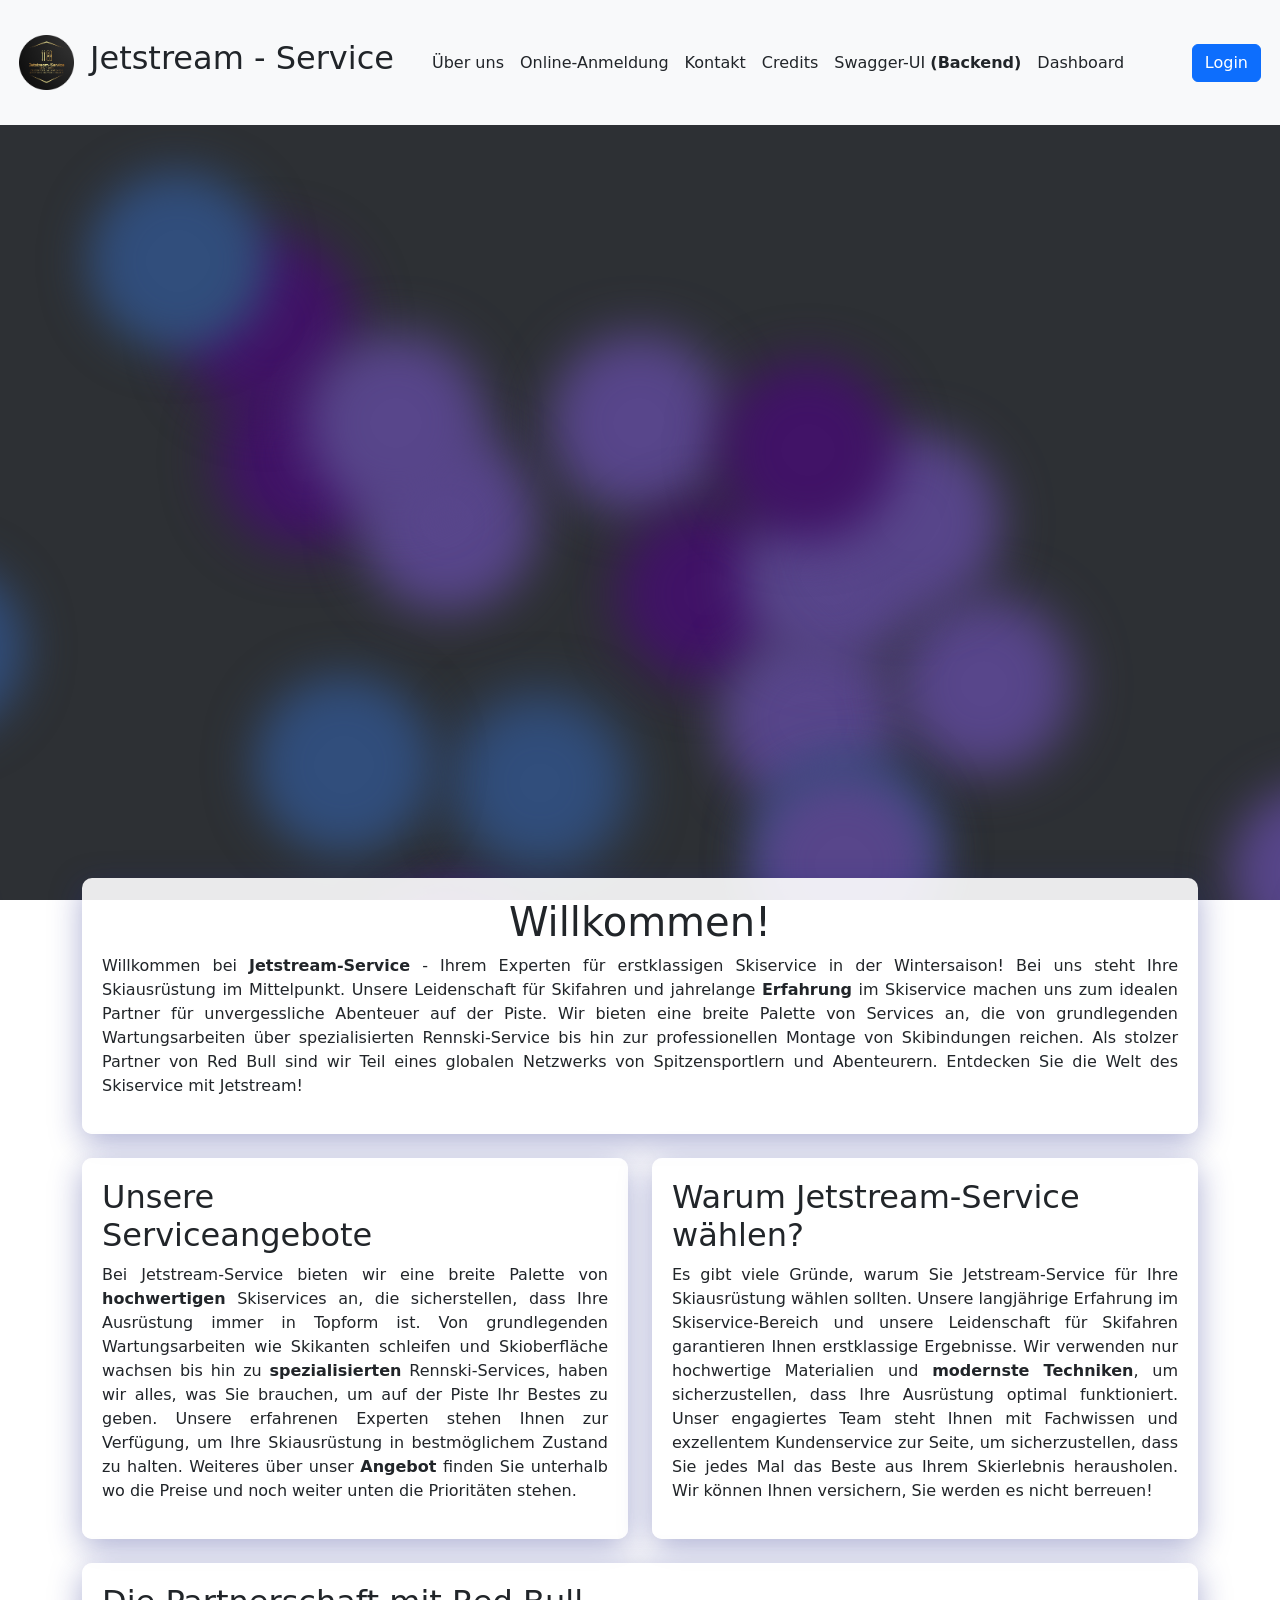
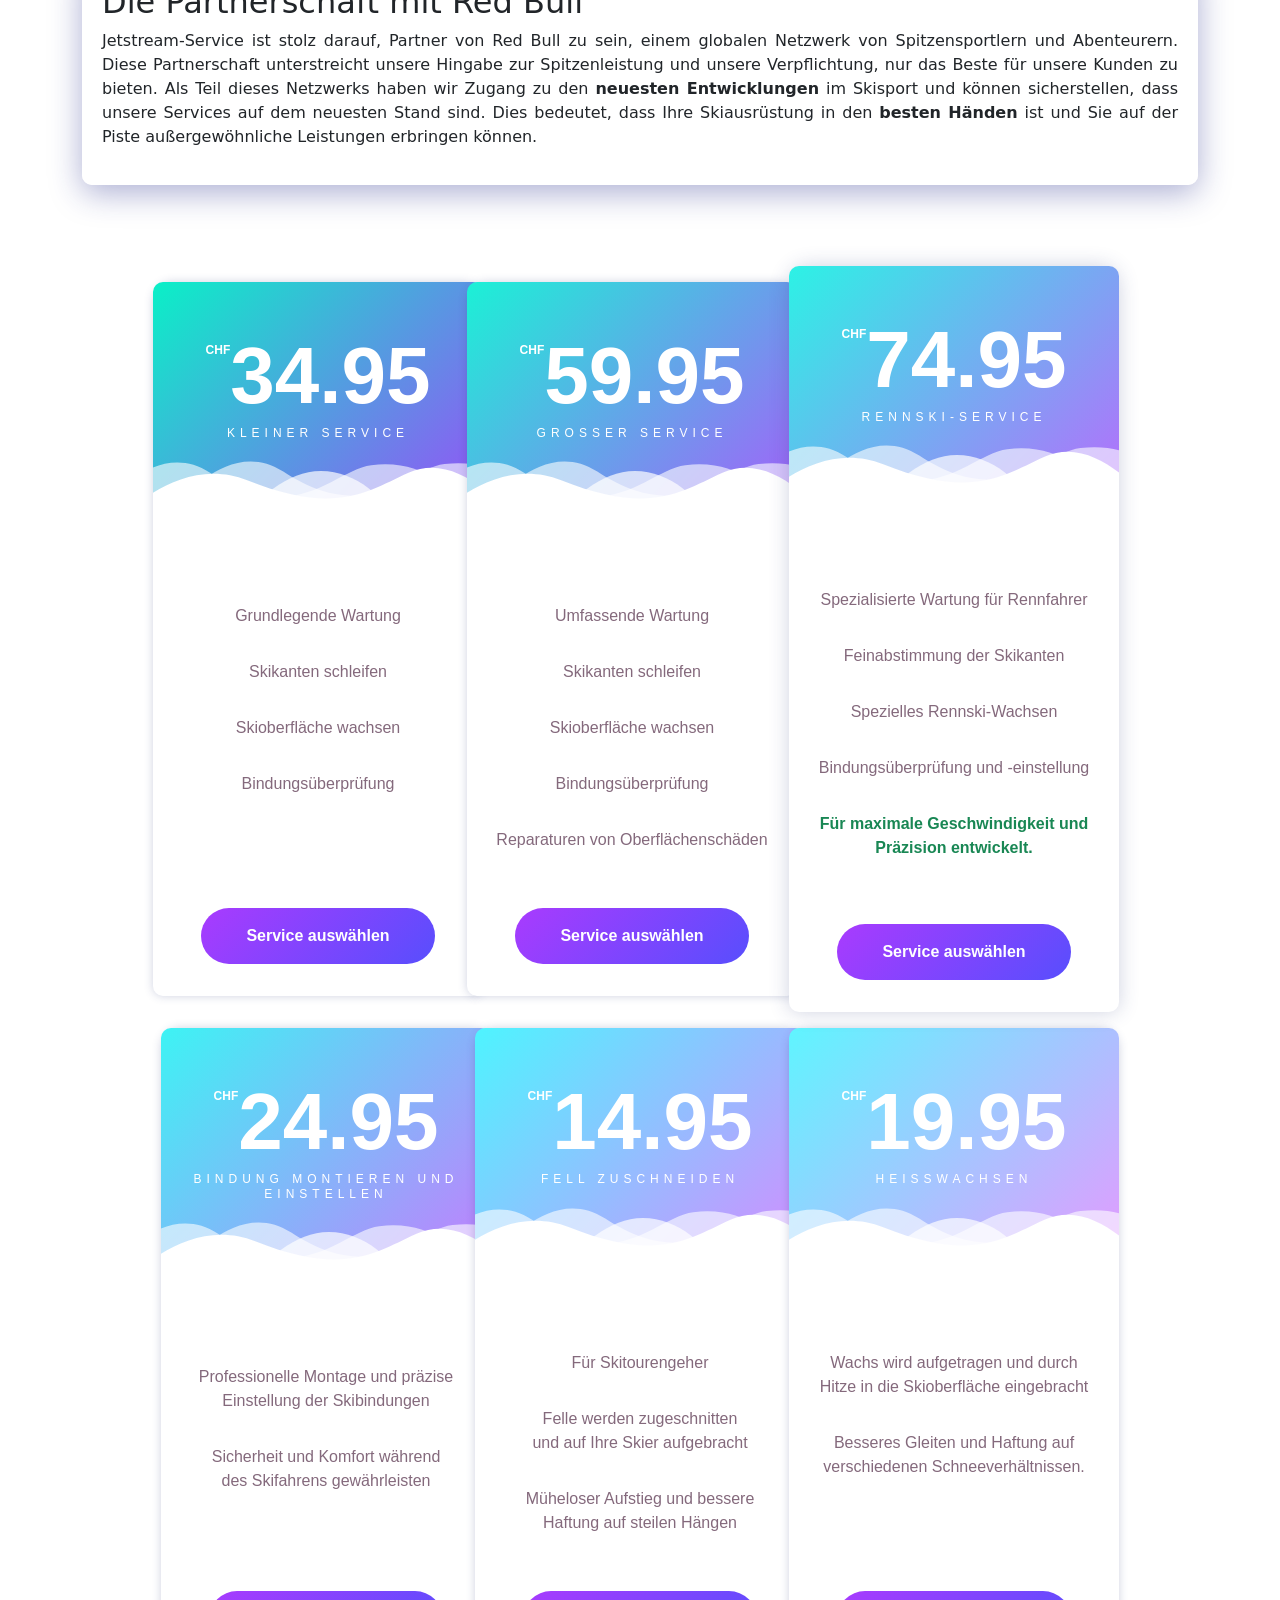
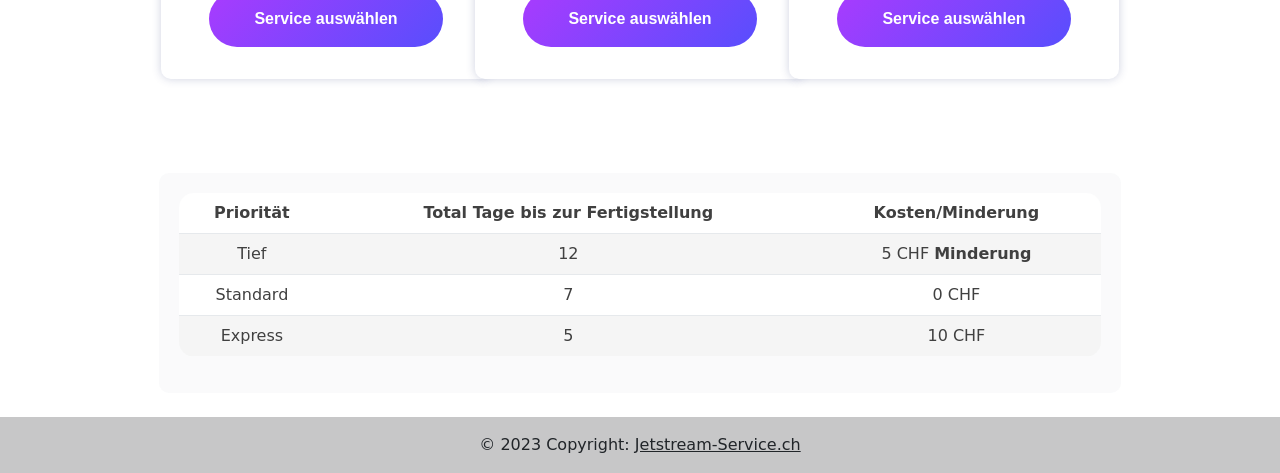
==== commit daaba579: "Changed navigation" ====
--- a/JetStreamAPI/wwwroot/index.html
+++ b/JetStreamAPI/wwwroot/index.html
@@ -83,6 +83,9 @@
                 <li class="nav-item">
                     <a class="nav-link" target="_blank" href="https://localhost:7092/swagger">Swagger-UI <strong>(Backend)</strong></a>
                 </li>
+                <li class="nav-item">
+                    <a class="nav-link" href="dashboard.html">Dashboard</a>
+                </li>
             </ul>
             <ul class="navbar-nav ms-auto">
                 <li class="nav-item">
@@ -213,7 +216,7 @@
                         <li class="pricing-feature">Skioberfläche wachsen</li>
                         <li class="pricing-feature">Bindungsüberprüfung</li>
                     </ul>
-                    <button class="pricing-action select-option" data-option="Kleiner-Service">Service auswählen</button>
+                    <button class="pricing-action select-option" data-option="1">Service auswählen</button>
                 </div>
                 <div class="pricing-item features-item ja-animate" data-animation="move-from-bottom" data-delay="item-0"
                     style="min-height: 497px;">
@@ -246,7 +249,7 @@
                         <li class="pricing-feature">Bindungsüberprüfung</li>
                         <li class="pricing-feature">Reparaturen von Oberflächenschäden</li>
                     </ul>
-                    <button class="pricing-action select-option" data-option="Grosser-Service">Service auswählen</button>
+                    <button class="pricing-action select-option" data-option="2">Service auswählen</button>
                 </div>
                 <!--"pricing__item--featured" sorgt dafür dass es hervorgehoben wird. -->
                 <div class="pricing-item features-item ja-animate pricing__item--featured"
@@ -281,7 +284,7 @@
                         <li class="pricing-feature text-success"><strong>Für maximale Geschwindigkeit und Präzision
                                 entwickelt.</strong></li>
                     </ul>
-                    <button class="pricing-action select-option" data-option="Rennski-Service">Service auswählen</button>
+                    <button class="pricing-action select-option" data-option="3">Service auswählen</button>
                 </div>
                 <div class="pricing-item features-item ja-animate" data-animation="move-from-bottom" data-delay="item-0"
                     style="min-height: 497px;">
@@ -312,7 +315,7 @@
                         </li>
                         <li class="pricing-feature">Sicherheit und Komfort während<br>des Skifahrens gewährleisten</li>
                     </ul>
-                    <button class="pricing-action select-option" data-option="Bindung-montieren-und-einstellen">Service auswählen</button>
+                    <button class="pricing-action select-option" data-option="4">Service auswählen</button>
                 </div>
                 <div class="pricing-item features-item ja-animate" data-animation="move-from-bottom" data-delay="item-1"
                     style="min-height: 497px;">
@@ -343,7 +346,7 @@
                         <li class="pricing-feature">Felle werden zugeschnitten<br>und auf Ihre Skier aufgebracht</li>
                         <li class="pricing-feature">Müheloser Aufstieg und bessere<br>Haftung auf steilen Hängen</li>
                     </ul>
-                    <button class="pricing-action select-option" data-option="Fell-zuschneiden">Service auswählen</button>
+                    <button class="pricing-action select-option" data-option="5">Service auswählen</button>
                 </div>
                 <div class="pricing-item features-item ja-animate" data-animation="move-from-bottom" data-delay="item-2"
                     style="min-height: 497px;">
@@ -375,7 +378,7 @@
                         <li class="pricing-feature">Besseres Gleiten und Haftung auf<br>verschiedenen
                             Schneeverhältnissen.</li>
                     </ul>
-                    <button class="pricing-action select-option" data-option="Heisswachsen">Service auswählen</button>
+                    <button class="pricing-action select-option" data-option="6">Service auswählen</button>
                 </div>
 
 
